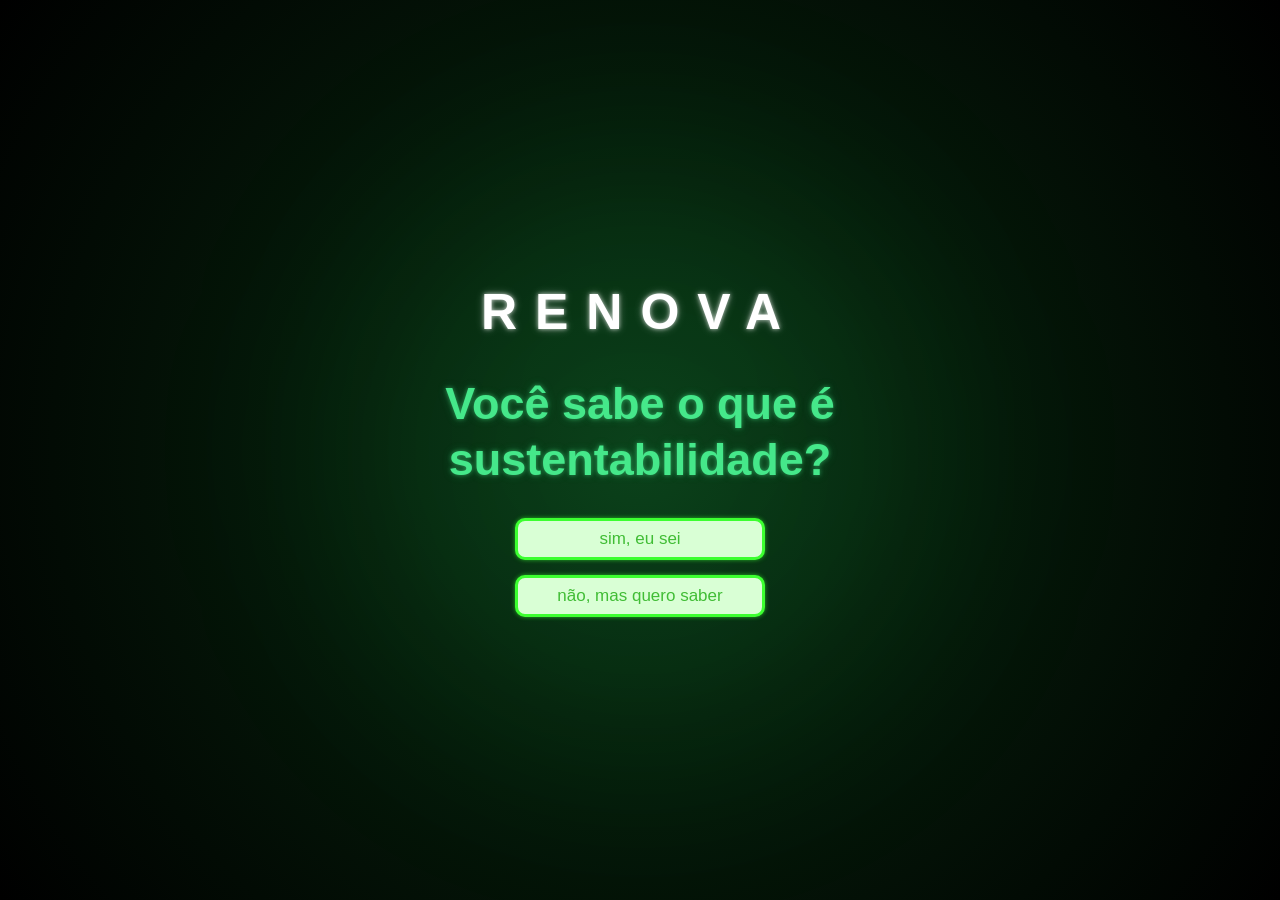
==== index.html @ c2add381 "feature:impacto_site" ====
<!DOCTYPE html>
<html lang="pt-BR">

<head>

    <meta charset="UTF-8">

    <meta name="viewport" content="width=device-width, initial-scale=1.0">

    <title>RENOVA - Sustentabilidade</title>

    <link rel="stylesheet" href="style.css">

</head>

<body>

    <main class="inicio">

        <div class="conteudo">

            <h1 class="logo">
                RENOVA
            </h1>

            <h2>
                Você sabe o que é<br>
                sustentabilidade?
            </h2>

            <div class="botoes">

                <a href="telas/projeto.html" class="botao">
                    sim, eu sei
                </a>

                <a href="telas/projeto.html" class="botao">
                    não, mas quero saber
                </a>

            </div>

        </div>

    </main>

</body>

</html>
---- style.css ----
/* =========================
   CONFIGURAÇÕES
========================= */

* {
    margin: 0;
    padding: 0;
    box-sizing: border-box;
}

body {
    font-family: Arial, Helvetica, sans-serif;
    background: #020b04;
}


/* =========================
   TELA INICIAL
========================= */

.inicio {
    width: 100%;
    min-height: 100vh;

    position: relative;

    display: flex;
    justify-content: center;
    align-items: center;

    overflow: hidden;

    background:
        radial-gradient(
            circle at center,
            #0b3216 0%,
            #061d0b 35%,
            #020b04 75%,
            #000000 100%
        );
}


/* brilho verde no centro */

.inicio::before {
    content: "";

    position: absolute;

    width: 600px;
    height: 600px;

    border-radius: 50%;

    background: rgba(24, 255, 93, 0.08);

    filter: blur(100px);

    z-index: 0;
}


/* =========================
   CONTEÚDO
========================= */

.conteudo {
    position: relative;

    z-index: 2;

    text-align: center;

    display: flex;
    flex-direction: column;
    align-items: center;
}


/* =========================
   LOGO
========================= */

.logo {
    margin-bottom: 35px;

    font-size: 50px;

    letter-spacing: 18px;

    color: #ffffff;

    text-shadow:
        0 0 4px rgba(255, 255, 255, 0.7),
        0 0 10px rgba(255, 255, 255, 0.3);
}


/* =========================
   TÍTULO
========================= */

.conteudo h2 {
    margin-bottom: 30px;

    font-size: 45px;

    line-height: 1.25;

    color: #45e88a;

    text-shadow:
        0 0 4px rgba(69, 232, 138, 0.5),
        0 0 10px rgba(69, 232, 138, 0.25);
}


/* =========================
   BOTÕES
========================= */

.botoes {
    display: flex;

    flex-direction: column;

    gap: 15px;

    width: 250px;
}

.botao {
    width: 100%;

    padding: 8px 15px;

    border-radius: 10px;

    border: 3px solid #3cff30;

    background: #d9ffd5;

    color: #40bd35;

    text-decoration: none;

    font-size: 17px;

    box-shadow:
        0 0 4px rgba(60, 255, 48, 0.6);

    transition: 0.25s;
}


/* efeito ao passar o mouse */

.botao:hover {
    background: #aaff9f;

    color: #23851e;

    transform: scale(1.04);

    box-shadow:
        0 0 8px #3cff30,
        0 0 20px rgba(60, 255, 48, 0.7);
}


/* =========================
   TEXTO LATERAL
========================= */

.aviso {
    position: absolute;

    right: 30px;
    bottom: 120px;

    z-index: 2;

    text-align: center;

    font-size: 13px;

    line-height: 1.25;

    color: #000000;
}


/* =========================
   RESPONSIVIDADE
========================= */

@media (max-width: 700px) {

    .logo {
        font-size: 38px;

        letter-spacing: 12px;
    }

    .conteudo h2 {
        font-size: 34px;
    }

    .botoes {
        width: 230px;
    }

    .aviso {
        display: none;
    }
}


@media (max-width: 450px) {

    .logo {
        font-size: 30px;

        letter-spacing: 8px;
    }

    .conteudo h2 {
        font-size: 28px;
    }

    .botoes {
        width: 210px;
    }
}

/* =========================================
   PÁGINA - CONHEÇA NOSSOS PROJETOS
========================================= */

.pagina-projetos {
    min-height: 100vh;

    display: flex;
    justify-content: center;
    align-items: center;

    background:
        radial-gradient(
            circle at center,
            #0b3216 0%,
            #061d0b 45%,
            #020b04 100%
        );

    overflow-x: hidden;
}


/* Área principal */

.projetos {
    width: 95%;
    max-width: 1000px;

    min-height: 620px;

    padding: 35px 30px 45px;

    background: rgba(4, 20, 9, 0.88);

    border-radius: 10px;

    box-shadow:
        0 0 20px rgba(0, 0, 0, 0.6),
        0 0 35px rgba(25, 255, 100, 0.05);
}


/* =========================================
   TÍTULO
========================================= */

.titulo-projetos {
    width: 420px;

    margin: 0 auto 35px;

    padding: 14px 20px;

    text-align: center;

    font-size: 16px;

    color: #111;

    background: #ffffff;

    border-radius: 8px;

    box-shadow:
        0 0 10px rgba(255, 255, 255, 0.15);
}


/* =========================================
   PROJETOS
========================================= */

.lista-projetos {
    display: grid;

    grid-template-columns: repeat(3, 1fr);

    gap: 20px 25px;
}


/* Botões dos projetos */

.projeto {
    height: 125px;

    border: none;

    border-radius: 14px;

    background: #ffffff;

    color: #111111;

    font-family: Arial, Helvetica, sans-serif;

    font-size: 13px;

    font-weight: bold;

    cursor: pointer;

    transition: 0.25s;

    box-shadow:
        0 5px 12px rgba(0, 0, 0, 0.15);
}


/* Hover */

.projeto:hover {
    transform: translateY(-4px);

    background: #f2fff0;

    box-shadow:
        0 7px 18px rgba(63, 255, 71, 0.25);
}


/* Clique */

.projeto:active {
    transform: scale(0.98);
}


/* =========================================
   FUNDO DO MODAL
========================================= */

.fundo-modal {
    position: fixed;

    inset: 0;

    z-index: 10;

    display: none;

    background: rgba(0, 0, 0, 0.65);

    backdrop-filter: blur(8px);
}


/* Quando estiver aberto */

.fundo-modal.aberto {
    display: block;
}


/* =========================================
   MODAL
========================================= */

.modal-projeto {
    position: fixed;

    top: 50%;
    left: 50%;

    z-index: 20;

    width: 560px;
    max-width: 90%;

    min-height: 400px;

    padding: 25px;

    transform: translate(-50%, -50%) scale(0.9);

    display: none;

    flex-direction: column;

    align-items: center;

    text-align: center;

    background: #ffffff;

    border-radius: 16px;

    box-shadow:
        0 15px 50px rgba(0, 0, 0, 0.5);
}


/* Modal aberto */

.modal-projeto.aberto {
    display: flex;

    animation: aparecer 0.25s ease forwards;
}


/* Animação */

@keyframes aparecer {

    from {
        opacity: 0;

        transform:
            translate(-50%, -50%)
            scale(0.9);
    }

    to {
        opacity: 1;

        transform:
            translate(-50%, -50%)
            scale(1);
    }

}


/* =========================================
   IMAGEM DO PROJETO
========================================= */

.modal-projeto img {
    width: 100%;

    height: 230px;

    object-fit: cover;

    border-radius: 10px;

    margin-bottom: 20px;
}


/* =========================================
   NOME
========================================= */

.modal-projeto h2 {
    margin-bottom: 12px;

    font-size: 25px;

    color: #173d2b;
}


/* =========================================
   DESCRIÇÃO
========================================= */

.modal-projeto p {
    max-width: 450px;

    margin-bottom: 22px;

    color: #555555;

    font-size: 15px;

    line-height: 1.5;
}


/* =========================================
   BOTÃO VOLTAR
========================================= */

.botao-voltar {
    padding: 11px 35px;

    border: none;

    border-radius: 8px;

    background: #173d2b;

    color: white;

    font-size: 13px;

    font-weight: bold;

    cursor: pointer;

    transition: 0.2s;
}


.botao-voltar:hover {
    background: #276443;

    transform: translateY(-2px);
}


/* =========================================
   X
========================================= */

.fechar {
    position: absolute;

    top: 12px;
    right: 15px;

    width: 30px;
    height: 30px;

    border: none;

    border-radius: 50%;

    background: rgba(0, 0, 0, 0.08);

    color: #333;

    font-size: 22px;

    cursor: pointer;

    z-index: 2;
}


.fechar:hover {
    background: rgba(0, 0, 0, 0.15);
}


/* =========================================
   CELULAR
========================================= */

@media (max-width: 700px) {

    .projetos {
    width: 92%;
    max-width: 1000px;

    min-height: 700px;

    padding: 45px 45px 70px;

    background: rgba(4, 20, 9, 0.88);

    border-radius: 10px;

    box-shadow:
        0 0 20px rgba(0, 0, 0, 0.6),
        0 0 35px rgba(25, 255, 100, 0.05);
}

    .titulo-projetos {
    width: 420px;

    margin: 0 auto 50px;

    padding: 14px 20px;

    text-align: center;

    font-size: 16px;

    color: #111;

    background: #ffffff;

    border-radius: 8px;

    box-shadow:
        0 0 10px rgba(255, 255, 255, 0.15);
}

   .lista-projetos {
    display: grid;

    grid-template-columns: repeat(3, 1fr);

    column-gap: 25px;
    row-gap: 40px;

    padding: 0 0 20px;
}

    .projeto {
    height: 115px;

    border: none;

    border-radius: 14px;

    background: #ffffff;

    color: #111111;

    font-family: Arial, Helvetica, sans-serif;

    font-size: 13px;

    font-weight: bold;

    cursor: pointer;

    transition: 0.25s;

    box-shadow:
        0 5px 12px rgba(0, 0, 0, 0.15);
}
}


@media (max-width: 450px) {

    .lista-projetos {
        grid-template-columns: 1fr;
    }

    .projeto {
        height: 80px;
    }

}

.botao-proximatela {
    width: 170px;
    height: 65px;

    padding: 0;

    display: flex;
    align-items: center;
    justify-content: center;

    justify-self: center;
    align-self: center;

    border-radius: 8px;

    font-size: 12px;

    text-decoration: none;
}

/* =========================================
   TELA DE TÓPICOS
========================================= */

.pagina-topicos {
    min-height: 100vh;

    display: flex;
    justify-content: center;
    align-items: center;

    background:
        radial-gradient(
            circle at center,
            #0b3216 0%,
            #061d0b 45%,
            #020b04 100%
        );

    overflow-x: hidden;
}


/* Área principal */

.topicos {
    width: 92%;
    max-width: 900px;

    min-height: 700px;

    padding: 30px 45px 45px;

    background: rgba(4, 20, 9, 0.88);

    border-radius: 10px;

    display: flex;
    flex-direction: column;
    align-items: center;

    box-shadow:
        0 0 20px rgba(0, 0, 0, 0.6),
        0 0 35px rgba(25, 255, 100, 0.05);
}


/* =========================================
   BOTÃO VOLTAR
========================================= */

.botao-voltar-topicos {
    display: flex;

    align-items: center;
    justify-content: center;

    width: 110px;
    height: 42px;

    margin-bottom: 35px;

    border-radius: 25px;

    background: #ffffff;

    color: #111111;

    text-decoration: none;

    font-size: 12px;
    font-weight: bold;

    transition: 0.25s;
}

.botao-voltar-topicos:hover {
    background: #d8ffd3;

    transform: translateY(-2px);
}


/* =========================================
   LISTA DOS TÓPICOS
========================================= */

.lista-topicos {
    width: 100%;

    display: flex;
    flex-direction: column;

    gap: 22px;
}


/* Cada linha */

.linha-topico {
    width: 100%;

    display: grid;

    grid-template-columns: 1fr 110px 1fr;

    align-items: center;

    gap: 0;
}


/* =========================================
   BOTÕES DOS TÓPICOS
========================================= */

.topico,
.botao-perguntas {
    min-height: 55px;

    display: flex;

    align-items: center;
    justify-content: center;

    padding: 10px 20px;

    border-radius: 30px;

    background: #ffffff;

    color: #111111;

    text-decoration: none;

    text-align: center;

    font-size: 12px;
    font-weight: bold;

    transition: 0.25s;

    box-shadow:
        0 4px 10px rgba(0, 0, 0, 0.12);
}


/* Tópico */

.topico:hover {
    background: #d8ffd3;

    transform: translateX(3px);
}


/* Perguntas */

.botao-perguntas:hover {
    background: #d8ffd3;

    transform: translateX(-3px);
}


/* =========================================
   LINHA ENTRE OS BOTÕES
========================================= */

.ligacao {
    height: 2px;

    width: 100%;

    background: #ffffff;

    position: relative;
}


/* Bolinha esquerda */

.ligacao::before {
    content: "";

    position: absolute;

    left: -4px;
    top: 50%;

    width: 6px;
    height: 6px;

    transform: translateY(-50%);

    border: 2px solid #ffffff;

    border-radius: 50%;

    background: #071b0b;
}


/* Bolinha direita */

.ligacao::after {
    content: "";

    position: absolute;

    right: -4px;
    top: 50%;

    width: 6px;
    height: 6px;

    transform: translateY(-50%);

    border: 2px solid #ffffff;

    border-radius: 50%;

    background: #071b0b;
}


/* =========================================
   AVISO DO BRINDE
========================================= */

.aviso-brinde {
    margin-top: 40px;

    padding: 15px 25px;

    max-width: 500px;

    border-radius: 10px;

    background: #ffffff;

    color: #111111;

    text-align: center;

    font-size: 11px;

    font-weight: bold;

    line-height: 1.4;
}


/* =========================================
   RESPONSIVIDADE
========================================= */

@media (max-width: 750px) {

    .topicos {
        width: 94%;

        padding: 25px 25px 40px;
    }

    .linha-topico {
        grid-template-columns: 1fr 50px 1fr;
    }

    .topico,
    .botao-perguntas {
        min-height: 55px;

        padding: 8px 12px;

        font-size: 10px;
    }

}


/* =========================================
   CELULAR
========================================= */

@media (max-width: 550px) {

    .topicos {
        width: 95%;

        min-height: auto;

        padding: 25px 15px 35px;
    }

    .botao-voltar-topicos {
        margin-bottom: 30px;
    }

    .lista-topicos {
        gap: 25px;
    }

    .linha-topico {
        grid-template-columns: 1fr;

        gap: 8px;
    }

    .topico,
    .botao-perguntas {
        width: 100%;

        min-height: 52px;

        border-radius: 25px;

        font-size: 11px;
    }

    /* Esconde a linha no celular */

    .ligacao {
        display: none;
    }

    .botao-perguntas {
        background: #e9f5e6;
    }

    .aviso-brinde {
        width: 100%;

        margin-top: 35px;

        padding: 14px 15px;

        font-size: 10px;
    }

}

/* =========================================
   TELA - O QUE É SUSTENTABILIDADE
========================================= */

.pagina-sustentabilidade {
    min-height: 100vh;

    display: flex;
    justify-content: center;
    align-items: center;

    background:
        radial-gradient(
            circle at center,
            #0b3216 0%,
            #061d0b 45%,
            #020b04 100%
        );

    overflow-x: hidden;
}


/* =========================================
   ÁREA PRINCIPAL
========================================= */

.conteudo-sustentabilidade {
    width: 92%;
    max-width: 1000px;

    min-height: 700px;

    padding: 35px 45px 45px;

    background: rgba(4, 20, 9, 0.88);

    border-radius: 10px;

    box-shadow:
        0 0 20px rgba(0, 0, 0, 0.6),
        0 0 35px rgba(25, 255, 100, 0.05);

    position: relative;
}


/* =========================================
   TÍTULO
========================================= */

.conteudo-sustentabilidade > h1 {
    text-align: center;

    margin-bottom: 35px;

    font-size: 30px;

    line-height: 1.05;

    color: #075f2b;

    text-shadow:
        0 0 5px rgba(69, 255, 154, 0.25);
}

.conteudo-sustentabilidade > h1 span {
    color: #075f2b;
}


/* =========================================
   ÁREA DOS TEMAS
========================================= */

.conteudo-temas {
    display: grid;

    grid-template-columns: 1fr 1.55fr 0.75fr;

    gap: 20px;

    align-items: stretch;

    min-height: 390px;
}


/* =========================================
   BLOCO ESQUERDO
========================================= */

.bloco-esquerdo {
    display: flex;

    flex-direction: column;

    gap: 15px;

    padding: 20px;

    background: #ffffff;

    border-radius: 14px;
}


/* =========================================
   BLOCOS DE TEXTO
========================================= */

.espaco-texto {
    display: flex;

    align-items: center;
    justify-content: center;

    background: #ffffff;

    border-radius: 14px;

    min-height: 125px;
}

.espaco-texto h2 {
    font-size: 13px;

    color: #111111;

    text-align: center;
}


/* =========================================
   IMAGEM ESQUERDA
========================================= */

.espaco-imagem {
    flex: 1;

    min-height: 160px;

    display: flex;

    align-items: center;
    justify-content: center;

    background: #000000;

    border-radius: 12px;

    color: #ffffff;

    font-size: 12px;

    font-weight: bold;
}


/* =========================================
   BLOCO DIREITO
========================================= */

.bloco-direito {
    display: flex;

    flex-direction: column;

    gap: 20px;
}

.tema-cima {
    flex: 1;
}

.tema-baixo {
    flex: 1;
}


/* =========================================
   IMAGEM DA DIREITA
========================================= */

.imagem-direita {
    display: flex;

    align-items: center;
    justify-content: center;

    min-height: 390px;

    background: #000000;

    border-radius: 14px;

    color: #ffffff;

    font-size: 12px;

    font-weight: bold;
}


/* =========================================
   BOTÕES DE NAVEGAÇÃO
========================================= */

.botoes-navegacao {
    display: flex;

    justify-content: center;
    align-items: center;

    gap: 20px;

    margin-top: 35px;
}


/* Perguntas */

.botao-pergunta {
    width: 100%;
    height: 70px;

    display: flex;
    align-items: center;
    justify-content: center;

    padding: 10px 15px;
    box-sizing: border-box;

    background: white;
    color: #080808;

    border-radius: 20px;

    font-size: 14px;
    font-weight: bold;

    text-align: center;
    line-height: 1.2;
}


.botao-perguntas:hover {
    background: #d8ffd3;

    transform: translateY(-2px);
}


/* Voltar */

.botoes-navegacao .botao-voltar {
    min-width: 100px;

    padding: 12px 25px;

    border-radius: 9px;

    background: #ffffff;

    color: #111111;

    text-decoration: none;

    text-align: center;

    font-size: 12px;

    font-weight: bold;

    transition: 0.25s;
}

.botoes-navegacao .botao-voltar:hover {
    background: #d8ffd3;

    transform: translateY(-2px);
}


/* =========================================
   RESPONSIVIDADE
========================================= */

@media (max-width: 800px) {

    .conteudo-temas {
        grid-template-columns: 1fr 1fr;
    }

    .imagem-direita {
        min-height: 250px;
    }

}


@media (max-width: 600px) {

    .conteudo-sustentabilidade {
        width: 95%;

        padding: 30px 20px;
    }

    .conteudo-sustentabilidade > h1 {
        font-size: 25px;
    }

    .conteudo-temas {
        grid-template-columns: 1fr;
    }

    .imagem-direita {
        min-height: 180px;
    }

    .botoes-navegacao {
        flex-direction: column;
    }

}
/* ================================
   QUIZ
================================ */

.pagina-quiz {
    min-height: 100vh;
    margin: 0;
    background: linear-gradient(135deg, #07150e, #0d2417, #07150e);
    color: white;
    font-family: Arial, sans-serif;
}


/* CONTEÚDO PRINCIPAL */

.quiz {
    width: 95%;
    max-width: 1300px;
    margin: 0 auto;
    padding: 40px 0 25px;

    display: grid;
    grid-template-columns: repeat(5, 1fr);
    gap: 14px 25px;
    align-items: start;
}


/* TÍTULO */

.quiz h1 {
    grid-column: 1 / -1;

    text-align: center;
    font-size: 40px;
    margin: 0;
    font-weight: bold;
}


/* SUBTÍTULO */

.subtitulo-quiz {
    grid-column: 1 / -1;

    text-align: center;
    color: #7cff9b;
    font-size: 16px;
    font-weight: bold;

    margin: 20px 0 40px;
}


/* BLOCO DE CADA PERGUNTA */

.bloco-pergunta {
    display: flex;
    flex-direction: column;
    gap: 14px;
}


/* BOTÃO / TÍTULO DA PERGUNTA */

.botao-pergunta {
    width: 100%;
    min-height: 55px;

    display: flex;
    align-items: center;
    justify-content: center;

    padding: 10px 15px;
    box-sizing: border-box;

    background: white;
    color: #080808;

    border-radius: 20px;

    font-size: 14px;
    font-weight: bold;

    text-align: center;
    line-height: 1.2;
}


/* ALTERNATIVAS */

.alternativa {
    width: 100%;
    height: 70px;
    display: flex;
    align-items: center;
    justify-content: center;
    padding: 10px 12px;
    box-sizing: border-box;
    border: 2px solid transparent;
    border-radius: 18px;
    background: white;
    color: #080808;
    font-size: 13px;
    font-weight: bold;
    text-align: center;
    line-height: 1.2;
    cursor: pointer;
    transition: 0.2s;
}

.alternativa:hover {
    transform: translateY(-2px);
}

/* APENAS INDICA QUE FOI SELECIONADA */
.alternativa.selecionada {
    border: 3px solid #07150e;
    box-shadow: 0 0 0 3px rgba(255, 255, 255, 0.8);
}

/* DEPOIS DE CONFERIR: CORRETA */
.alternativa.correta {
    background: #7cff9b;
    border-color: #16833b;
    color: #07150e;
}

/* DEPOIS DE CONFERIR: ERRADA */
.alternativa.errada {
    background: #ff7777;
    border-color: #b51f1f;
    color: #3d0000;
}
/* BOTÕES INFERIORES */

.botoes-quiz {
    grid-column: 1 / -1;

    display: flex;
    justify-content: center;
    align-items: center;

    gap: 18px;

    margin-top: 25px;
}


/* VOLTAR / CONFERIR / SAIR */

.botao-quiz {
    min-width: 125px;
    height: 45px;

    display: flex;
    align-items: center;
    justify-content: center;

    padding: 0 20px;

    border: none;
    border-radius: 10px;

    background: #050505;
    color: white;

    text-decoration: none;

    font-size: 14px;
    font-weight: bold;

    cursor: pointer;

    box-sizing: border-box;
}


/* EFEITO NOS BOTÕES */

.botao-quiz:hover {
    transform: translateY(-2px);
}

/* BOTÃO DE PERGUNTAS COMPLETO */
.botao-perguntas.completo {
    background: #159447;
    color:black;
    cursor: default;
    pointer-events: none;
}


/* ================================
   TABLET
================================ */

@media (max-width: 1000px) {

    .quiz {
        grid-template-columns: repeat(2, 1fr);
    }

    .quiz h1,
    .subtitulo-quiz,
    .botoes-quiz {
        grid-column: 1 / -1;
    }

}


/* ================================
   CELULAR
================================ */

@media (max-width: 600px) {

    .quiz {
        width: 90%;
        grid-template-columns: 1fr;
        padding-top: 30px;
    }

    .quiz h1,
    .subtitulo-quiz,
    .botoes-quiz {
        grid-column: 1;
    }

    .quiz h1 {
        font-size: 30px;
    }

    .subtitulo-quiz {
        margin-bottom: 25px;
    }

    .botoes-quiz {
        flex-direction: column;
    }

    .botao-quiz {
        width: 100%;
        max-width: 300px;
    }

}
.resultado-quiz {
    display: none;
    grid-column: 1 / -1;
    width: 360px;
    max-width: 90%;
    margin: 25px auto 0;
    padding: 25px 30px;
    box-sizing: border-box;
    background: white;
    color: #080808;
    border-radius: 22px;
    justify-content: center;
    align-items: center;
    gap: 25px;
    box-shadow: 0 8px 25px rgba(0, 0, 0, 0.25);
}

.resultado-quiz.mostrar {
    display: flex;
}

.resultado-item {
    display: flex;
    flex-direction: column;
    align-items: center;
    gap: 5px;
}

.resultado-item strong {
    font-size: 32px;
}

.resultado-item span {
    font-size: 12px;
    font-weight: bold;
}

.resultado-linha {
    width: 2px;
    height: 45px;
    background: #cccccc;
}

/* ================================
   FUNDO DO AVISO FINAL
================================ */

.aviso-final {
    display: none;

    position: fixed;

    top: 50%;
    left: 50%;

    transform: translate(-50%, -50%);

    width: 600px;
    max-width: 85%;

    padding: 30px 40px;

    box-sizing: border-box;

    background: rgba(20, 70, 40, 0.75);

    border: 1px solid rgba(255, 255, 255, 0.30);

    border-radius: 20px;

    backdrop-filter: blur(8px);

    color: white;

    text-align: center;

    font-size: 16px;
    font-weight: bold;

    line-height: 1.5;

    box-shadow: 0 0 30px rgba(0, 0, 0, 0.35);

    z-index: 1000;
}


/* MOSTRAR */

.aviso-final.mostrar {
    display: block;
}


/* TEXTO */

.aviso-final p {
    margin: 0;
}


/* ================================
   ESCURECER O FUNDO
================================ */

.pagina-topicos::before {
    content: "";

    display: none;

    position: fixed;

    inset: 0;

    background: rgba(0, 0, 0, 0.45);

    backdrop-filter: blur(3px);

    z-index: 999;
}


/* MOSTRAR FUNDO ESCURO */

.pagina-topicos:has(.aviso-final.mostrar)::before {
    display: block;
}


/* ================================
   BOTÃO COMPLETO
================================ */

.botao-perguntas.completo {

    background: #159447;

    color: white;

    cursor: default;

    pointer-events: none;

    box-shadow: 0 0 12px rgba(21, 148, 71, 0.35);
}


/* ================================
   CELULAR
================================ */

@media (max-width: 600px) {

    .aviso-final {

        width: 90%;

        padding: 25px 20px;

        font-size: 14px;

    }

}

.botao-reiniciar {
    display: block;

    width: 120px;
    height: 40px;

    margin: 20px auto 0;

    border: none;
    border-radius: 10px;

    background: #050505;
    color: white;

    font-size: 12px;
    font-weight: bold;

    cursor: pointer;

    transition: 0.2s;
}

.botao-reiniciar:hover {
    transform: translateY(-2px);
}
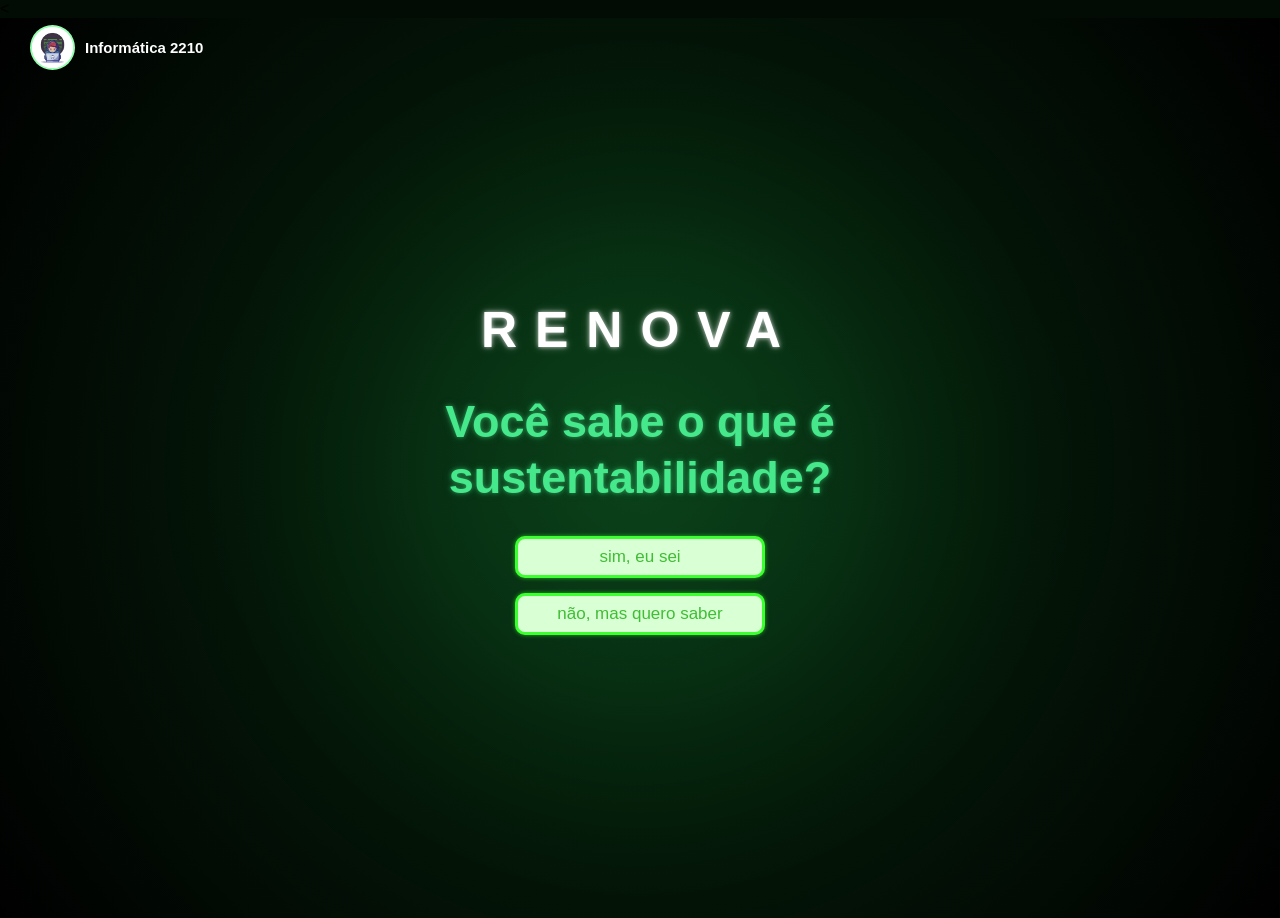
==== commit 27e04e58: "Impacto-site (Corrigido e Atualizado)" ====
--- a/index.html
+++ b/index.html
@@ -1,4 +1,4 @@
-<!DOCTYPE html>
+<<!DOCTYPE html>
 <html lang="pt-BR">
 
 <head>
@@ -14,6 +14,17 @@
 </head>
 
 <body>
+
+    <div class="identificacao-turma">
+
+        <div class="logo-turma">
+            <img src="img/logoproj.jpg" alt="Logo da turma">
+        </div>
+
+        <span>Informática 2210</span>
+
+    </div>
+
 
     <main class="inicio">
 
--- a/style.css
+++ b/style.css
@@ -17,6 +17,43 @@
 /* =========================
    TELA INICIAL
 ========================= */
+
+.identificacao-turma {
+    position: fixed;
+    top: 25px;
+    left: 30px;
+
+    display: flex;
+    align-items: center;
+    gap: 10px;
+
+    z-index: 100;
+
+    color: white;
+    font-size: 15px;
+    font-weight: 600;
+}
+
+.logo-turma {
+    width: 45px;
+    height: 45px;
+
+    border-radius: 50%;
+    overflow: hidden;
+
+    display: flex;
+    align-items: center;
+    justify-content: center;
+
+    background: white;
+    border: 2px solid rgba(124, 255, 155, 0.8);
+}
+
+.logo-turma img {
+    width: 100%;
+    height: 100%;
+    object-fit: cover;
+}
 
 .inicio {
     width: 100%;
@@ -319,11 +356,12 @@
 /* Botões dos projetos */
 
 .projeto {
-    height: 125px;
+    weight: 10px;
+    height: 200px;
 
     border: none;
 
-    border-radius: 14px;
+    border-radius: 20px;
 
     background: #ffffff;
 
@@ -376,7 +414,7 @@
 
     display: none;
 
-    background: rgba(0, 0, 0, 0.65);
+    background: rgba(0, 0, 0, 0.70);
 
     backdrop-filter: blur(8px);
 }
@@ -390,7 +428,7 @@
 
 
 /* =========================================
-   MODAL
+   MODAL DO PROJETO
 ========================================= */
 
 .modal-projeto {
@@ -403,11 +441,12 @@
 
     width: 560px;
     max-width: 90%;
-
-    min-height: 400px;
+    max-height: 88vh;
 
     padding: 25px;
 
+    box-sizing: border-box;
+
     transform: translate(-50%, -50%) scale(0.9);
 
     display: none;
@@ -423,7 +462,9 @@
     border-radius: 16px;
 
     box-shadow:
-        0 15px 50px rgba(0, 0, 0, 0.5);
+        0 15px 50px rgba(0, 0, 0, 0.55);
+
+    overflow-y: auto;
 }
 
 
@@ -460,6 +501,21 @@
 
 
 /* =========================================
+   TÍTULO DO PROJETO
+========================================= */
+
+.modal-projeto h2 {
+    width: 100%;
+
+    margin: 0 0 18px;
+
+    font-size: 25px;
+
+    color: #173d2b;
+}
+
+
+/* =========================================
    IMAGEM DO PROJETO
 ========================================= */
 
@@ -473,73 +529,79 @@
     border-radius: 10px;
 
     margin-bottom: 20px;
+
+    background: #eeeeee;
 }
 
 
 /* =========================================
-   NOME
+   QUADRADO DE INFORMAÇÕES
 ========================================= */
 
-.modal-projeto h2 {
-    margin-bottom: 12px;
-
-    font-size: 25px;
+.informacoes-projeto {
+    width: 100%;
+
+    min-height: 120px;
+
+    padding: 20px 22px;
+
+    box-sizing: border-box;
+
+    background: #f3f3f3;
+
+    border-radius: 10px;
+
+    border: 1px solid #dddddd;
+
+    text-align: center;
+}
+
+.informacoes-projeto h3 {
+    margin: 0 0 10px;
+
+    font-size: 15px;
 
     color: #173d2b;
 }
 
+.informacoes-projeto p {
+    margin: 0;
+
+    color: #555555;
+
+    font-size: 14px;
+
+    line-height: 1.5;
+}
+
+
+/* Compatibilidade caso ainda esteja usando <p> direto no modal */
+
+.modal-projeto > p {
+    width: 100%;
+
+    margin: 0 0 22px;
+
+    padding: 20px 22px;
+
+    box-sizing: border-box;
+
+    background: #f3f3f3;
+
+    border-radius: 10px;
+
+    border: 1px solid #dddddd;
+
+    color: #555555;
+
+    font-size: 14px;
+
+    line-height: 1.5;
+}
+
 
 /* =========================================
-   DESCRIÇÃO
-========================================= */
-
-.modal-projeto p {
-    max-width: 450px;
-
-    margin-bottom: 22px;
-
-    color: #555555;
-
-    font-size: 15px;
-
-    line-height: 1.5;
-}
-
-
-/* =========================================
-   BOTÃO VOLTAR
-========================================= */
-
-.botao-voltar {
-    padding: 11px 35px;
-
-    border: none;
-
-    border-radius: 8px;
-
-    background: #173d2b;
-
-    color: white;
-
-    font-size: 13px;
-
-    font-weight: bold;
-
-    cursor: pointer;
-
-    transition: 0.2s;
-}
-
-
-.botao-voltar:hover {
-    background: #276443;
-
-    transform: translateY(-2px);
-}
-
-
-/* =========================================
-   X
+   BOTÃO FECHAR
 ========================================= */
 
 .fechar {
@@ -564,11 +626,74 @@
     cursor: pointer;
 
     z-index: 2;
+
+    transition: 0.2s;
 }
 
 
 .fechar:hover {
     background: rgba(0, 0, 0, 0.15);
+
+    transform: scale(1.05);
+}
+
+
+/* =========================================
+   BOTÃO VOLTAR DO MODAL
+========================================= */
+
+.modal-projeto .botao-voltar {
+    margin-top: 20px;
+
+    padding: 11px 35px;
+
+    border: none;
+
+    border-radius: 8px;
+
+    background: #173d2b;
+
+    color: white;
+
+    font-size: 13px;
+
+    font-weight: bold;
+
+    cursor: pointer;
+
+    transition: 0.2s;
+}
+
+
+.modal-projeto .botao-voltar:hover {
+    background: #276443;
+
+    transform: translateY(-2px);
+}
+
+
+/* =========================================
+   BOTÃO PRÓXIMA TELA
+========================================= */
+
+.botao-proximatela {
+    width: 170px;
+    height: 65px;
+
+    padding: 0;
+
+    display: flex;
+    align-items: center;
+    justify-content: center;
+
+    justify-self: center;
+    align-self: center;
+
+    border-radius: 8px;
+
+    font-size: 12px;
+
+    text-decoration: none;
 }
 
 
@@ -579,78 +704,56 @@
 @media (max-width: 700px) {
 
     .projetos {
-    width: 92%;
-    max-width: 1000px;
-
-    min-height: 700px;
-
-    padding: 45px 45px 70px;
-
-    background: rgba(4, 20, 9, 0.88);
-
-    border-radius: 10px;
-
-    box-shadow:
-        0 0 20px rgba(0, 0, 0, 0.6),
-        0 0 35px rgba(25, 255, 100, 0.05);
-}
+        width: 92%;
+        max-width: 1000px;
+
+        min-height: 700px;
+
+        padding: 45px 30px 70px;
+    }
 
     .titulo-projetos {
-    width: 420px;
-
-    margin: 0 auto 50px;
-
-    padding: 14px 20px;
-
-    text-align: center;
-
-    font-size: 16px;
-
-    color: #111;
-
-    background: #ffffff;
-
-    border-radius: 8px;
-
-    box-shadow:
-        0 0 10px rgba(255, 255, 255, 0.15);
-}
-
-   .lista-projetos {
-    display: grid;
-
-    grid-template-columns: repeat(3, 1fr);
-
-    column-gap: 25px;
-    row-gap: 40px;
-
-    padding: 0 0 20px;
-}
+        width: min(420px, 100%);
+
+        margin: 0 auto 50px;
+    }
+
+    .lista-projetos {
+        display: grid;
+
+        grid-template-columns: repeat(2, 1fr);
+
+        column-gap: 20px;
+        row-gap: 30px;
+
+        padding: 0 0 20px;
+    }
 
     .projeto {
-    height: 115px;
-
-    border: none;
-
-    border-radius: 14px;
-
-    background: #ffffff;
-
-    color: #111111;
-
-    font-family: Arial, Helvetica, sans-serif;
-
-    font-size: 13px;
-
-    font-weight: bold;
-
-    cursor: pointer;
-
-    transition: 0.25s;
-
-    box-shadow:
-        0 5px 12px rgba(0, 0, 0, 0.15);
-}
+        height: 115px;
+    }
+
+    .modal-projeto {
+        width: 92%;
+
+        padding: 22px 18px;
+
+        max-height: 90vh;
+    }
+
+    .modal-projeto h2 {
+        font-size: 21px;
+
+        padding-right: 25px;
+    }
+
+    .modal-projeto img {
+        height: 190px;
+    }
+
+    .informacoes-projeto {
+        padding: 17px;
+    }
 }
 
 
@@ -664,26 +767,10 @@
         height: 80px;
     }
 
-}
-
-.botao-proximatela {
-    width: 170px;
-    height: 65px;
-
-    padding: 0;
-
-    display: flex;
-    align-items: center;
-    justify-content: center;
-
-    justify-self: center;
-    align-self: center;
-
-    border-radius: 8px;
-
-    font-size: 12px;
-
-    text-decoration: none;
+    .modal-projeto img {
+        height: 160px;
+    }
+
 }
 
 /* =========================================
@@ -770,6 +857,86 @@
 
 
 /* =========================================
+   CORREÇÃO DOS TEXTOS E PROGRESSO
+========================================= */
+
+.topicos {
+    color: #ffffff;
+}
+
+.topicos h1,
+.topicos h2,
+.topicos h3,
+.topicos p,
+.topicos span {
+    color: #ffffff;
+}
+
+.progresso {
+    width: 100%;
+    display: flex;
+    flex-direction: column;
+    align-items: center;
+    text-align: center;
+    margin-bottom: 30px;
+}
+
+.progresso h2 {
+    margin: 0 0 4px;
+    font-size: 24px;
+    font-weight: bold;
+    color: #ffffff;
+}
+
+.progresso p {
+    margin: 0 0 12px;
+    font-size: 13px;
+    color: #ffffff;
+}
+
+.barra-progresso {
+    width: 450px;
+    max-width: 90%;
+    height: 18px;
+    background: rgba(255, 255, 255, 0.18);
+    border: 1px solid rgba(255, 255, 255, 0.30);
+    border-radius: 20px;
+    overflow: hidden;
+}
+
+.barra-progresso-preenchida {
+    width: 0%;
+    height: 100%;
+    background: #159447;
+    border-radius: 20px;
+    transition: width 0.5s ease;
+    box-shadow: 0 0 10px rgba(21, 148, 71, 0.45);
+}
+
+/* Curiosidade / VOCÊ SABIA? */
+
+.curiosidade {
+    width: 100%;
+    margin: 0 0 25px;
+    text-align: left;
+    color: #ffffff;
+}
+
+.curiosidade h2,
+.curiosidade h3 {
+    margin: 0 0 5px;
+    color: #ffffff;
+    font-size: 21px;
+}
+
+.curiosidade p {
+    margin: 0;
+    color: #ffffff;
+    font-size: 13px;
+    line-height: 1.4;
+}
+
+/* =========================================
    LISTA DOS TÓPICOS
 ========================================= */
 
@@ -1028,9 +1195,69 @@
 
 }
 
+@media (max-width: 550px) {
+
+    .progresso {
+        margin-bottom: 25px;
+    }
+
+    .progresso h2 {
+        font-size: 20px;
+    }
+
+    .progresso p {
+        font-size: 11px;
+    }
+
+    .barra-progresso {
+        width: 100%;
+        height: 15px;
+    }
+
+    .curiosidade h2,
+    .curiosidade h3 {
+        font-size: 18px;
+    }
+
+    .curiosidade p {
+        font-size: 11px;
+    }
+
+}
+
 /* =========================================
    TELA - O QUE É SUSTENTABILIDADE
 ========================================= */
+
+/* ============================= */
+/* IMAGENS - PÁGINA SUSTENTABILIDADE */
+/* ============================= */
+
+.pagina-sustentabilidade .espaco-imagem {
+    overflow: hidden;
+    border-radius: 14px;
+}
+
+.pagina-sustentabilidade .espaco-imagem img {
+    width: 100%;
+    height: 100%;
+    object-fit: cover;
+    display: block;
+}
+
+/* --- CONFIGURAÇÃO PADRÃO (Para Computador/Telas Grandes) --- */
+.pagina-sustentabilidade .imagem-direita {
+    overflow: hidden;
+    border-radius: 14px;
+}
+
+.pagina-sustentabilidade .imagem-direita img {
+    width: 100%;
+    height: 100%;
+    object-fit: cover;
+    object-position: center;
+    display: block;
+}
 
 .pagina-sustentabilidade {
     min-height: 100vh;
@@ -1050,11 +1277,6 @@
     overflow-x: hidden;
 }
 
-
-/* =========================================
-   ÁREA PRINCIPAL
-========================================= */
-
 .conteudo-sustentabilidade {
     width: 92%;
     max-width: 1000px;
@@ -1074,10 +1296,7 @@
     position: relative;
 }
 
-
-/* =========================================
-   TÍTULO
-========================================= */
+/* TÍTULO */
 
 .conteudo-sustentabilidade > h1 {
     text-align: center;
@@ -1098,10 +1317,7 @@
     color: #075f2b;
 }
 
-
-/* =========================================
-   ÁREA DOS TEMAS
-========================================= */
+/* ÁREA DOS TEMAS */
 
 .conteudo-temas {
     display: grid;
@@ -1115,14 +1331,10 @@
     min-height: 390px;
 }
 
-
-/* =========================================
-   BLOCO ESQUERDO
-========================================= */
+/* BLOCO ESQUERDO */
 
 .bloco-esquerdo {
     display: flex;
-
     flex-direction: column;
 
     gap: 15px;
@@ -1134,13 +1346,11 @@
     border-radius: 14px;
 }
 
-
-/* =========================================
-   BLOCOS DE TEXTO
-========================================= */
+/* BLOCOS DE TEXTO */
 
 .espaco-texto {
     display: flex;
+    flex-direction: column;
 
     align-items: center;
     justify-content: center;
@@ -1150,20 +1360,43 @@
     border-radius: 14px;
 
     min-height: 125px;
+
+    padding: 20px 25px;
+
+    box-sizing: border-box;
+
+    text-align: center;
 }
 
 .espaco-texto h2 {
-    font-size: 13px;
+    margin: 0 0 12px;
+
+    font-size: 15px;
+    font-weight: bold;
 
     color: #111111;
 
     text-align: center;
-}
-
-
-/* =========================================
-   IMAGEM ESQUERDA
-========================================= */
+
+    line-height: 1.25;
+}
+
+.espaco-texto p {
+    margin: 0;
+
+    max-width: 90%;
+
+    font-size: 14px;
+    font-weight: normal;
+
+    color: #333333;
+
+    line-height: 1.45;
+
+    text-align: center;
+}
+
+/* IMAGEM ESQUERDA */
 
 .espaco-imagem {
     flex: 1;
@@ -1182,18 +1415,13 @@
     color: #ffffff;
 
     font-size: 12px;
-
     font-weight: bold;
 }
 
-
-/* =========================================
-   BLOCO DIREITO
-========================================= */
+/* BLOCO DIREITO */
 
 .bloco-direito {
     display: flex;
-
     flex-direction: column;
 
     gap: 20px;
@@ -1207,10 +1435,7 @@
     flex: 1;
 }
 
-
-/* =========================================
-   IMAGEM DA DIREITA
-========================================= */
+/* IMAGEM DA DIREITA */
 
 .imagem-direita {
     display: flex;
@@ -1227,14 +1452,10 @@
     color: #ffffff;
 
     font-size: 12px;
-
     font-weight: bold;
 }
 
-
-/* =========================================
-   BOTÕES DE NAVEGAÇÃO
-========================================= */
+/* BOTÕES DE NAVEGAÇÃO */
 
 .botoes-navegacao {
     display: flex;
@@ -1247,41 +1468,34 @@
     margin-top: 35px;
 }
 
-
-/* Perguntas */
-
-.botao-pergunta {
-    width: 100%;
-    height: 70px;
-
-    display: flex;
-    align-items: center;
-    justify-content: center;
-
-    padding: 10px 15px;
-    box-sizing: border-box;
-
-    background: white;
-    color: #080808;
-
-    border-radius: 20px;
-
-    font-size: 14px;
+/* IMPORTANTE: este estilo fica limitado aos botões da página de conteúdo.
+   Assim não altera os botões PERGUNTAS da tela de tópicos. */
+.botoes-navegacao .botao-perguntas {
+    min-width: 120px;
+
+    padding: 12px 25px;
+
+    border-radius: 9px;
+
+    background: #ffffff;
+
+    color: #111111;
+
+    text-decoration: none;
+
+    text-align: center;
+
+    font-size: 12px;
     font-weight: bold;
 
-    text-align: center;
-    line-height: 1.2;
-}
-
-
-.botao-perguntas:hover {
+    transition: 0.25s;
+}
+
+.botoes-navegacao .botao-perguntas:hover {
     background: #d8ffd3;
 
     transform: translateY(-2px);
 }
-
-
-/* Voltar */
 
 .botoes-navegacao .botao-voltar {
     min-width: 100px;
@@ -1299,7 +1513,6 @@
     text-align: center;
 
     font-size: 12px;
-
     font-weight: bold;
 
     transition: 0.25s;
@@ -1311,10 +1524,7 @@
     transform: translateY(-2px);
 }
 
-
-/* =========================================
-   RESPONSIVIDADE
-========================================= */
+/* RESPONSIVIDADE */
 
 @media (max-width: 800px) {
 
@@ -1328,7 +1538,6 @@
 
 }
 
-
 @media (max-width: 600px) {
 
     .conteudo-sustentabilidade {
@@ -1354,6 +1563,7 @@
     }
 
 }
+
 /* ================================
    QUIZ
 ================================ */
@@ -1791,4 +2001,207 @@
 
 .botao-reiniciar:hover {
     transform: translateY(-2px);
+}
+
+/* =========================================================
+   CORREÇÃO FINAL - TELA DE TÓPICOS
+   NÃO ALTERA OS OUTROS ESTILOS DO PROJETO
+========================================================= */
+
+/* BLOCO DE PROGRESSO */
+
+.pagina-topicos .progresso {
+    width: 100%;
+    margin: 0 auto 28px;
+    display: flex;
+    flex-direction: column;
+    align-items: center;
+    text-align: center;
+}
+
+.pagina-topicos .progresso h2 {
+    margin: 0 0 5px;
+    color: #ffffff;
+    font-size: 24px;
+    font-weight: bold;
+}
+
+.pagina-topicos .progresso p {
+    margin: 0 0 12px;
+    color: #ffffff;
+    font-size: 13px;
+    font-weight: normal;
+}
+
+/* BARRA */
+
+.pagina-topicos .barra-progresso {
+    width: 450px;
+    max-width: 90%;
+    height: 18px;
+    padding: 0;
+    background: rgba(255, 255, 255, 0.18);
+    border: 1px solid rgba(255, 255, 255, 0.35);
+    border-radius: 20px;
+    overflow: hidden;
+}
+
+.pagina-topicos .barra-progresso-preenchida {
+    width: 0%;
+    height: 100%;
+    min-width: 0;
+    padding: 0;
+    background: #159447;
+    border-radius: 20px;
+    transition: width 0.5s ease;
+    box-shadow: 0 0 10px rgba(21, 148, 71, 0.45);
+}
+
+/* VOCÊ SABIA? - QUADRADINHO */
+
+.pagina-topicos .curiosidade {
+
+    width: 100%;
+    margin: 0 0 28px;
+    padding: 18px 24px;
+    box-sizing: border-box;
+    background: transparent;
+    border: 1px solid rgba(124, 255, 155, 0.25);
+    border-radius: 14px;
+    color: white;
+    text-align: left;
+    box-shadow: none;
+
+}
+
+.pagina-topicos .curiosidade h2,
+.pagina-topicos .curiosidade h3 {
+    margin: 0 0 7px;
+    color: #ffffff;
+    font-size: 21px;
+    font-weight: bold;
+}
+
+.pagina-topicos .curiosidade p {
+    margin: 0;
+    color: #ffffff;
+    font-size: 13px;
+    line-height: 1.4;
+}
+
+/* ÍCONE DA CURIOSIDADE, SE ESTIVER SEPARADO NO HTML */
+
+.pagina-topicos .curiosidade .icone-curiosidade {
+    margin-right: 7px;
+}
+
+/* GARANTE QUE OS BOTÕES DA LISTA NÃO HERDEM O ESTILO DO QUIZ */
+
+.pagina-topicos .lista-topicos .botao-perguntas {
+    width: auto;
+    height: auto;
+    min-height: 55px;
+    padding: 10px 20px;
+    background: #ffffff;
+    color: #111111;
+    border: none;
+    border-radius: 30px;
+    box-shadow: 0 4px 10px rgba(0, 0, 0, 0.12);
+}
+
+.pagina-topicos .lista-topicos .botao-perguntas:hover {
+    background: #d8ffd3;
+}
+
+/* COMPLETO */
+
+.pagina-topicos .lista-topicos .botao-perguntas.completo {
+    background: #159447;
+    color: #ffffff;
+    pointer-events: none;
+    cursor: default;
+    box-shadow: 0 0 12px rgba(21, 148, 71, 0.35);
+}
+
+/* RESPONSIVIDADE DA BARRA E CURIOSIDADE */
+
+@media (max-width: 550px) {
+
+    .pagina-topicos .barra-progresso {
+        width: 100%;
+        max-width: 100%;
+    }
+
+    .pagina-topicos .curiosidade {
+        padding: 16px 18px;
+    }
+
+    .pagina-topicos .curiosidade h2,
+    .pagina-topicos .curiosidade h3 {
+        font-size: 18px;
+    }
+
+}
+
+/* ================================
+   PROGRESSO DOS TÓPICOS
+================================ */
+
+.progresso {
+    width: 100%;
+    text-align: center;
+    margin-bottom: 45px;
+}
+
+.progresso h2 {
+    margin: 0 0 10px;
+
+    color: #ffffff;
+
+    font-size: 25px;
+
+    font-weight: bold;
+}
+
+.progresso p {
+    margin: 8px 0 0;
+
+    color: #ffffff;
+
+    font-size: 13px;
+}
+
+
+/* BARRA */
+
+.barra-progresso {
+    width: 80%;
+    max-width: 650px;
+
+    height: 18px;
+
+    margin: 0 auto;
+
+    background: #35423a;
+
+    border: 1px solid #68736c;
+
+    border-radius: 20px;
+
+    overflow: hidden;
+}
+
+
+/* PARTE VERDE DA BARRA */
+
+.barra-progresso-preenchida {
+    height: 100%;
+
+    width: 0%;
+
+    background: #20c866;
+
+    border-radius: 20px;
+
+    transition: width 0.5s ease;
 }
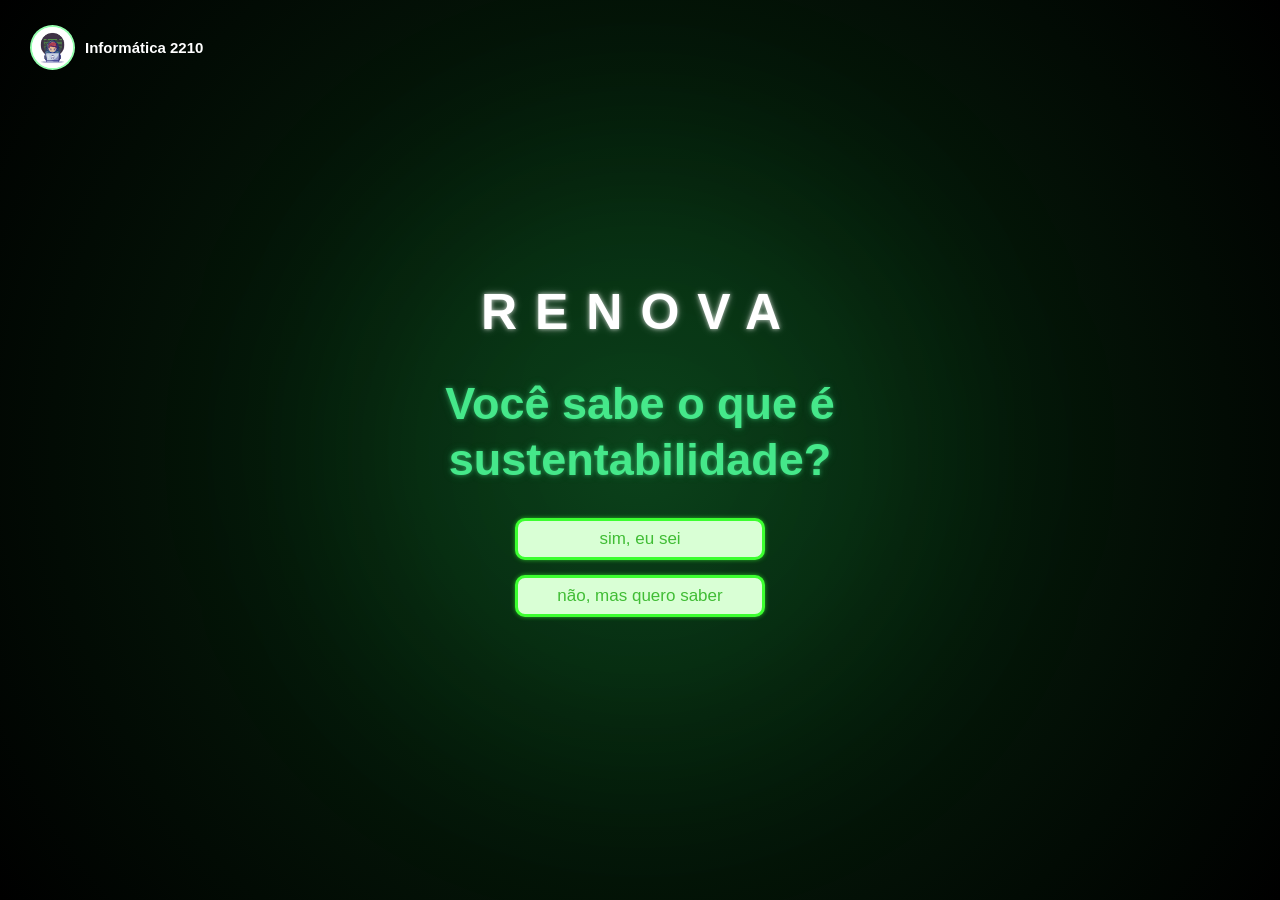
==== commit 4e3ac5e1: "Atualizado 02/10" ====
--- a/index.html
+++ b/index.html
@@ -1,4 +1,4 @@
-<<!DOCTYPE html>
+<!DOCTYPE html>
 <html lang="pt-BR">
 
 <head>
--- a/style.css
+++ b/style.css
@@ -276,10 +276,13 @@
 ========================================= */
 
 .pagina-projetos {
+
     min-height: 100vh;
 
     display: flex;
+
     justify-content: center;
+
     align-items: center;
 
     background:
@@ -297,7 +300,9 @@
 /* Área principal */
 
 .projetos {
+
     width: 95%;
+
     max-width: 1000px;
 
     min-height: 620px;
@@ -319,6 +324,7 @@
 ========================================= */
 
 .titulo-projetos {
+
     width: 420px;
 
     margin: 0 auto 35px;
@@ -345,6 +351,7 @@
 ========================================= */
 
 .lista-projetos {
+
     display: grid;
 
     grid-template-columns: repeat(3, 1fr);
@@ -356,8 +363,12 @@
 /* Botões dos projetos */
 
 .projeto {
-    weight: 10px;
+
+    width: 100%;
+
     height: 200px;
+
+    padding: 0;
 
     border: none;
 
@@ -379,15 +390,18 @@
 
     box-shadow:
         0 5px 12px rgba(0, 0, 0, 0.15);
+
+    overflow: hidden;
 }
 
 
 /* Hover */
 
 .projeto:hover {
+
     transform: translateY(-4px);
 
-    background: #f2fff0;
+    background: #05360d;
 
     box-shadow:
         0 7px 18px rgba(63, 255, 71, 0.25);
@@ -397,6 +411,7 @@
 /* Clique */
 
 .projeto:active {
+
     transform: scale(0.98);
 }
 
@@ -406,6 +421,7 @@
 ========================================= */
 
 .fundo-modal {
+
     position: fixed;
 
     inset: 0;
@@ -414,7 +430,7 @@
 
     display: none;
 
-    background: rgba(0, 0, 0, 0.70);
+    background: rgba(0, 0, 0, 0.75);
 
     backdrop-filter: blur(8px);
 }
@@ -423,6 +439,7 @@
 /* Quando estiver aberto */
 
 .fundo-modal.aberto {
+
     display: block;
 }
 
@@ -432,15 +449,19 @@
 ========================================= */
 
 .modal-projeto {
+
     position: fixed;
 
     top: 50%;
+
     left: 50%;
 
     z-index: 20;
 
     width: 560px;
+
     max-width: 90%;
+
     max-height: 88vh;
 
     padding: 25px;
@@ -457,12 +478,19 @@
 
     text-align: center;
 
-    background: #ffffff;
+    /* NOVO FUNDO DO MODAL */
+
+    background: #0B2520;
 
     border-radius: 16px;
 
+    /* Borda verde tecnológica */
+
+    border: 1px solid rgba(53, 201, 120, 0.35);
+
     box-shadow:
-        0 15px 50px rgba(0, 0, 0, 0.55);
+        0 15px 50px rgba(0, 0, 0, 0.65),
+        0 0 30px rgba(53, 201, 120, 0.08);
 
     overflow-y: auto;
 }
@@ -471,17 +499,21 @@
 /* Modal aberto */
 
 .modal-projeto.aberto {
+
     display: flex;
 
     animation: aparecer 0.25s ease forwards;
 }
 
 
-/* Animação */
+/* =========================================
+   ANIMAÇÃO
+========================================= */
 
 @keyframes aparecer {
 
     from {
+
         opacity: 0;
 
         transform:
@@ -490,13 +522,57 @@
     }
 
     to {
+
         opacity: 1;
 
         transform:
             translate(-50%, -50%)
             scale(1);
     }
-
+}
+
+
+/* =========================================
+   IMAGEM DO PROJETO NO BOTÃO
+========================================= */
+
+.item-projeto {
+
+    display: flex;
+
+    flex-direction: column;
+
+    align-items: center;
+
+    gap: 10px;
+}
+
+
+.item-projeto h2 {
+
+    margin: 0;
+
+    color: white;
+
+    font-size: 18px;
+
+    font-weight: bold;
+
+    text-align: center;
+}
+
+
+.projeto img {
+
+    width: 100%;
+
+    height: 100%;
+
+    object-fit: cover;
+
+    object-position: center top;
+
+    display: block;
 }
 
 
@@ -505,13 +581,17 @@
 ========================================= */
 
 .modal-projeto h2 {
+
     width: 100%;
 
     margin: 0 0 18px;
 
     font-size: 25px;
 
-    color: #173d2b;
+    color: #6BE39A;
+
+    text-shadow:
+        0 0 12px rgba(107, 227, 154, 0.15);
 }
 
 
@@ -520,6 +600,7 @@
 ========================================= */
 
 .modal-projeto img {
+
     width: 100%;
 
     height: 230px;
@@ -528,9 +609,13 @@
 
     border-radius: 10px;
 
+    object-position: center top;
+
     margin-bottom: 20px;
 
-    background: #eeeeee;
+    background: #102F28;
+
+    border: 1px solid rgba(53, 201, 120, 0.20);
 }
 
 
@@ -539,6 +624,7 @@
 ========================================= */
 
 .informacoes-projeto {
+
     width: 100%;
 
     min-height: 120px;
@@ -547,27 +633,34 @@
 
     box-sizing: border-box;
 
-    background: #f3f3f3;
+    background: #102F28;
 
     border-radius: 10px;
 
-    border: 1px solid #dddddd;
+    border: 1px solid #35C978;
 
     text-align: center;
-}
+
+    box-shadow:
+        inset 0 0 20px rgba(53, 201, 120, 0.03);
+}
+
 
 .informacoes-projeto h3 {
+
     margin: 0 0 10px;
 
     font-size: 15px;
 
-    color: #173d2b;
-}
+    color: #F1F5F2;
+}
+
 
 .informacoes-projeto p {
+
     margin: 0;
 
-    color: #555555;
+    color: #D5E3DC;
 
     font-size: 14px;
 
@@ -575,9 +668,12 @@
 }
 
 
-/* Compatibilidade caso ainda esteja usando <p> direto no modal */
+/* =========================================
+   COMPATIBILIDADE CASO USE <p> DIRETO
+========================================= */
 
 .modal-projeto > p {
+
     width: 100%;
 
     margin: 0 0 22px;
@@ -586,13 +682,13 @@
 
     box-sizing: border-box;
 
-    background: #f3f3f3;
+    background: #102F28;
 
     border-radius: 10px;
 
-    border: 1px solid #dddddd;
-
-    color: #555555;
+    border: 1px solid #35C978;
+
+    color: #D5E3DC;
 
     font-size: 14px;
 
@@ -605,92 +701,113 @@
 ========================================= */
 
 .fechar {
+
     position: absolute;
 
     top: 12px;
+
     right: 15px;
 
     width: 30px;
+
     height: 30px;
 
+    border: 1px solid rgba(53, 201, 120, 0.25);
+
+    border-radius: 50%;
+
+    background: #102F28;
+
+    color: #D5E3DC;
+
+    font-size: 22px;
+
+    cursor: pointer;
+
+    z-index: 2;
+
+    transition: 0.2s;
+}
+
+
+.fechar:hover {
+
+    background: #173D32;
+
+    color: #6BE39A;
+
+    transform: scale(1.05);
+
+    box-shadow:
+        0 0 12px rgba(53, 201, 120, 0.20);
+}
+
+
+/* =========================================
+   BOTÃO VOLTAR DO MODAL
+========================================= */
+
+.modal-projeto .botao-voltar {
+
+    margin-top: 20px;
+
+    padding: 11px 35px;
+
     border: none;
 
-    border-radius: 50%;
-
-    background: rgba(0, 0, 0, 0.08);
-
-    color: #333;
-
-    font-size: 22px;
+    border-radius: 8px;
+
+    background: #174A38;
+
+    color: #F1F5F2;
+
+    font-size: 13px;
+
+    font-weight: bold;
 
     cursor: pointer;
 
-    z-index: 2;
-
     transition: 0.2s;
 }
 
 
-.fechar:hover {
-    background: rgba(0, 0, 0, 0.15);
-
-    transform: scale(1.05);
-}
-
-
-/* =========================================
-   BOTÃO VOLTAR DO MODAL
-========================================= */
-
-.modal-projeto .botao-voltar {
-    margin-top: 20px;
-
-    padding: 11px 35px;
-
-    border: none;
+.modal-projeto .botao-voltar:hover {
+
+    background: #35C978;
+
+    color: #062016;
+
+    transform: translateY(-2px);
+
+    box-shadow:
+        0 5px 15px rgba(53, 201, 120, 0.25);
+}
+
+
+/* =========================================
+   BOTÃO PRÓXIMA TELA
+========================================= */
+
+.botao-proximatela {
+
+    width: 170px;
+
+    height: 65px;
+
+    padding: 0;
+
+    display: flex;
+
+    align-items: center;
+
+    justify-content: center;
+
+    justify-self: center;
+
+    align-self: center;
 
     border-radius: 8px;
 
-    background: #173d2b;
-
-    color: white;
-
-    font-size: 13px;
-
-    font-weight: bold;
-
-    cursor: pointer;
-
-    transition: 0.2s;
-}
-
-
-.modal-projeto .botao-voltar:hover {
-    background: #276443;
-
-    transform: translateY(-2px);
-}
-
-
-/* =========================================
-   BOTÃO PRÓXIMA TELA
-========================================= */
-
-.botao-proximatela {
-    width: 170px;
-    height: 65px;
-
-    padding: 0;
-
-    display: flex;
-    align-items: center;
-    justify-content: center;
-
-    justify-self: center;
-    align-self: center;
-
-    border-radius: 8px;
-
     font-size: 12px;
 
     text-decoration: none;
@@ -704,7 +821,9 @@
 @media (max-width: 700px) {
 
     .projetos {
+
         width: 92%;
+
         max-width: 1000px;
 
         min-height: 700px;
@@ -712,28 +831,37 @@
         padding: 45px 30px 70px;
     }
 
+
     .titulo-projetos {
+
         width: min(420px, 100%);
 
         margin: 0 auto 50px;
     }
 
+
     .lista-projetos {
+
         display: grid;
 
         grid-template-columns: repeat(2, 1fr);
 
         column-gap: 20px;
+
         row-gap: 30px;
 
         padding: 0 0 20px;
     }
 
+
     .projeto {
+
         height: 115px;
     }
 
+
     .modal-projeto {
+
         width: 92%;
 
         padding: 22px 18px;
@@ -741,17 +869,23 @@
         max-height: 90vh;
     }
 
+
     .modal-projeto h2 {
+
         font-size: 21px;
 
         padding-right: 25px;
     }
 
+
     .modal-projeto img {
+
         height: 190px;
     }
 
+
     .informacoes-projeto {
+
         padding: 17px;
     }
 }
@@ -760,17 +894,21 @@
 @media (max-width: 450px) {
 
     .lista-projetos {
+
         grid-template-columns: 1fr;
     }
 
+
     .projeto {
+
         height: 80px;
     }
 
+
     .modal-projeto img {
+
         height: 160px;
     }
-
 }
 
 /* =========================================
@@ -1631,7 +1769,8 @@
 
 .botao-pergunta {
     width: 100%;
-    min-height: 55px;
+    height: 70px;
+    min-height: 70px;
 
     display: flex;
     align-items: center;
@@ -1802,6 +1941,11 @@
         margin-bottom: 25px;
     }
 
+    .botao-pergunta {
+        height: 60px;
+        min-height: 60px;
+    }
+
     .botoes-quiz {
         flex-direction: column;
     }
@@ -2204,4 +2348,4 @@
     border-radius: 20px;
 
     transition: width 0.5s ease;
-}+}
